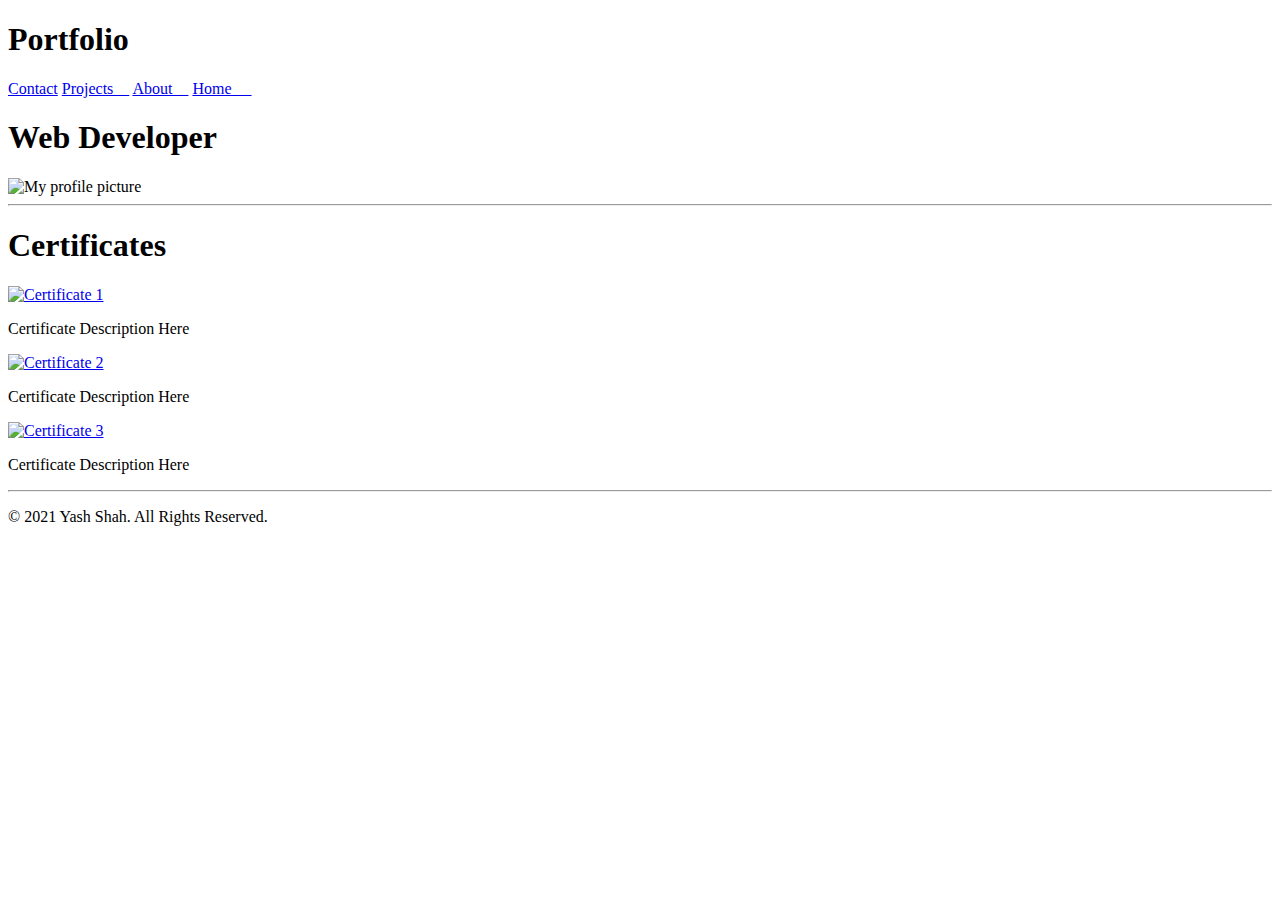
==== index.html @ dd87f070 "Add files via upload" ====
<!DOCTYPE html>
<html lang="en">

<head>
    <meta charset="UTF-8">
    <meta name="viewport" content="width=device-width, initial-scale=1.0">
    <link rel="preconnect" href="https://fonts.googleapis.com">
    <link rel="preconnect" href="https://fonts.gstatic.com" crossorigin>
    <link href="https://fonts.googleapis.com/css2?family=Oleo+Script:wght@400;700&family=Pacifico&display=swap"
        rel="stylesheet">
    <link rel="preconnect" href="https://fonts.googleapis.com">
    <link rel="preconnect" href="https://fonts.gstatic.com" crossorigin>
    <link
        href="https://fonts.googleapis.com/css2?family=Felipa&family=Oleo+Script:wght@400;700&family=Pacifico&display=swap"
        rel="stylesheet">
    <title>Home Page</title>
    <link rel="stylesheet" href="style.css">
</head>

<body>
    <header class="header">
        <h1 class="heading">Portfolio</h1>
        <!-- <p>My name is Yash Amit Shah and I am a web developer.</p> -->
        <nav class="navbar">

            <a href="contact.html" target="_blank">Contact</a>
            <a href="https://www.google.com/" target="_blank">Projects&nbsp;&nbsp;&nbsp;&nbsp;</a>
            <a href="about.html" target="_blank">About&nbsp;&nbsp;&nbsp;&nbsp;</a>
            <a href="index.html">Home &nbsp;&nbsp;&nbsp;&nbsp;</a>

        </nav>
    </header>
    <main>
        <div class="parent">
            <div class="child1">
                <h1 class="web_developer">Web Developer</h1>
            </div>
            <div class="child2">
                <div class="profile">
                    <img src="Personal_image.jpeg" alt="My profile picture" class="profile-image">
                </div>
            </div>
        </div>
        <hr>
        <section class="section">
            <h1 class="certificate_heading">Certificates</h1>
            <div class="certificate">
                <div class="certificate1">
                    <a href="vertical-certificate.png" target="_blank">
                        <img src="vertical-certificate.png" alt="Certificate 1" width="300" height="300"
                            class="certificate-image"></a>
                    <p class="description">Certificate Description Here</p>
                </div>
                <div class="certificate2">
                    <a href="vertical-certificate.png" target="_blank">
                        <img src="vertical-certificate.png" alt="Certificate 2" width="300" height="300"
                            class="certificate-image"></a>
                    <p class="description">Certificate Description Here</p>
                </div>
                <div class="certificate3">
                    <a href="vertical-certificate.png" target="_blank">
                        <img src="vertical-certificate.png" alt="Certificate 3" width="300" height="300"
                            class="certificate-image"></a>
                    <p class="description">Certificate Description Here</p>
                </div>
            </div>
        </section>
        <hr>
    </main>
    <footer>
        <p class="footer">© 2021 Yash Shah. All Rights Reserved.</p>
    </footer>
</body>

</html>
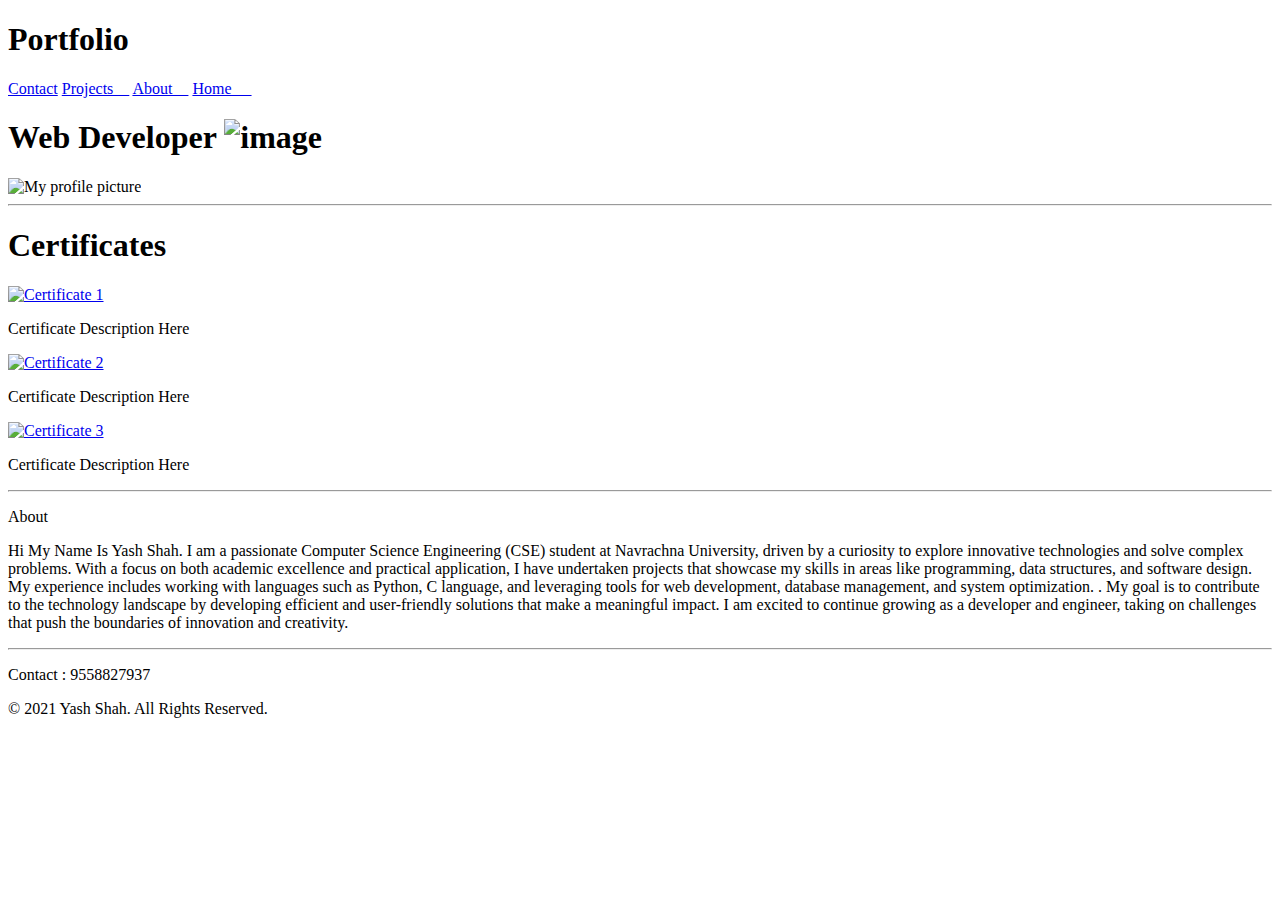
==== commit 3298b472: "Add files via upload" ====
--- a/index.html
+++ b/index.html
@@ -14,18 +14,17 @@
         href="https://fonts.googleapis.com/css2?family=Felipa&family=Oleo+Script:wght@400;700&family=Pacifico&display=swap"
         rel="stylesheet">
     <title>Home Page</title>
-    <link rel="stylesheet" href="style.css">
+    <link rel="stylesheet" href="/styles_CSS/style.css">
+
 </head>
 
 <body>
     <header class="header">
-        <h1 class="heading">Portfolio</h1>
-        <!-- <p>My name is Yash Amit Shah and I am a web developer.</p> -->
+        <h1 class="heading">Portfolio</h1>        
         <nav class="navbar">
-
             <a href="contact.html" target="_blank">Contact</a>
             <a href="https://www.google.com/" target="_blank">Projects&nbsp;&nbsp;&nbsp;&nbsp;</a>
-            <a href="about.html" target="_blank">About&nbsp;&nbsp;&nbsp;&nbsp;</a>
+            <a href="#about_me">About&nbsp;&nbsp;&nbsp;&nbsp;</a>
             <a href="index.html">Home &nbsp;&nbsp;&nbsp;&nbsp;</a>
 
         </nav>
@@ -33,11 +32,11 @@
     <main>
         <div class="parent">
             <div class="child1">
-                <h1 class="web_developer">Web Developer</h1>
+                <h1 class="web_developer">Web Developer <img src="/all_images/emoji2.png" width="200px" height="200px" alt="image" class="emoji"></h1>
             </div>
             <div class="child2">
                 <div class="profile">
-                    <img src="Personal_image.jpeg" alt="My profile picture" class="profile-image">
+                    <img src="/all_images/Personal_image.jpeg" alt="My profile picture" class="profile-image">
                 </div>
             </div>
         </div>
@@ -46,29 +45,48 @@
             <h1 class="certificate_heading">Certificates</h1>
             <div class="certificate">
                 <div class="certificate1">
-                    <a href="vertical-certificate.png" target="_blank">
-                        <img src="vertical-certificate.png" alt="Certificate 1" width="300" height="300"
+                    <a href="/all_images/vertical-certificate.png" target="_blank">
+                        <img src="/all_images/vertical-certificate.png" alt="Certificate 1" width="300" height="300"
                             class="certificate-image"></a>
                     <p class="description">Certificate Description Here</p>
                 </div>
                 <div class="certificate2">
-                    <a href="vertical-certificate.png" target="_blank">
-                        <img src="vertical-certificate.png" alt="Certificate 2" width="300" height="300"
+                    <a href="/all_images/vertical-certificate.png" target="_blank">
+                        <img src="/all_images/vertical-certificate.png" alt="Certificate 2" width="300" height="300"
                             class="certificate-image"></a>
                     <p class="description">Certificate Description Here</p>
                 </div>
                 <div class="certificate3">
-                    <a href="vertical-certificate.png" target="_blank">
-                        <img src="vertical-certificate.png" alt="Certificate 3" width="300" height="300"
+                    <a href="/all_images/vertical-certificate.png" target="_blank">
+                        <img src="/all_images/vertical-certificate.png" alt="Certificate 3" width="300" height="300"
                             class="certificate-image"></a>
                     <p class="description">Certificate Description Here</p>
                 </div>
             </div>
+            <hr>
+            <div id="about_me">
+                <p class="heading_about">About</p>
+                <p class="about_us">Hi My Name Is Yash Shah. I am a passionate Computer Science Engineering (CSE)
+                    student at Navrachna University, driven by a curiosity to explore innovative technologies and solve
+                    complex problems.
+
+                    With a focus on both academic excellence and practical application, I have undertaken projects that
+                    showcase my skills in areas like programming, data structures, and software design. My experience
+                    includes working with languages such as Python, C language, and leveraging tools for web
+                    development, database management, and system optimization.
+
+                    . My goal is to contribute to the technology landscape by developing efficient and user-friendly
+                    solutions that make a meaningful impact.
+
+                    I am excited to continue growing as a developer and engineer, taking on challenges that push the
+                    boundaries of innovation and creativity.</p>
+            </div>
         </section>
         <hr>
     </main>
-    <footer>
-        <p class="footer">© 2021 Yash Shah. All Rights Reserved.</p>
+    <footer class="footer">
+        <p>Contact : 9558827937</p>
+        <p>© 2021 Yash Shah. All Rights Reserved.</p>
     </footer>
 </body>
 
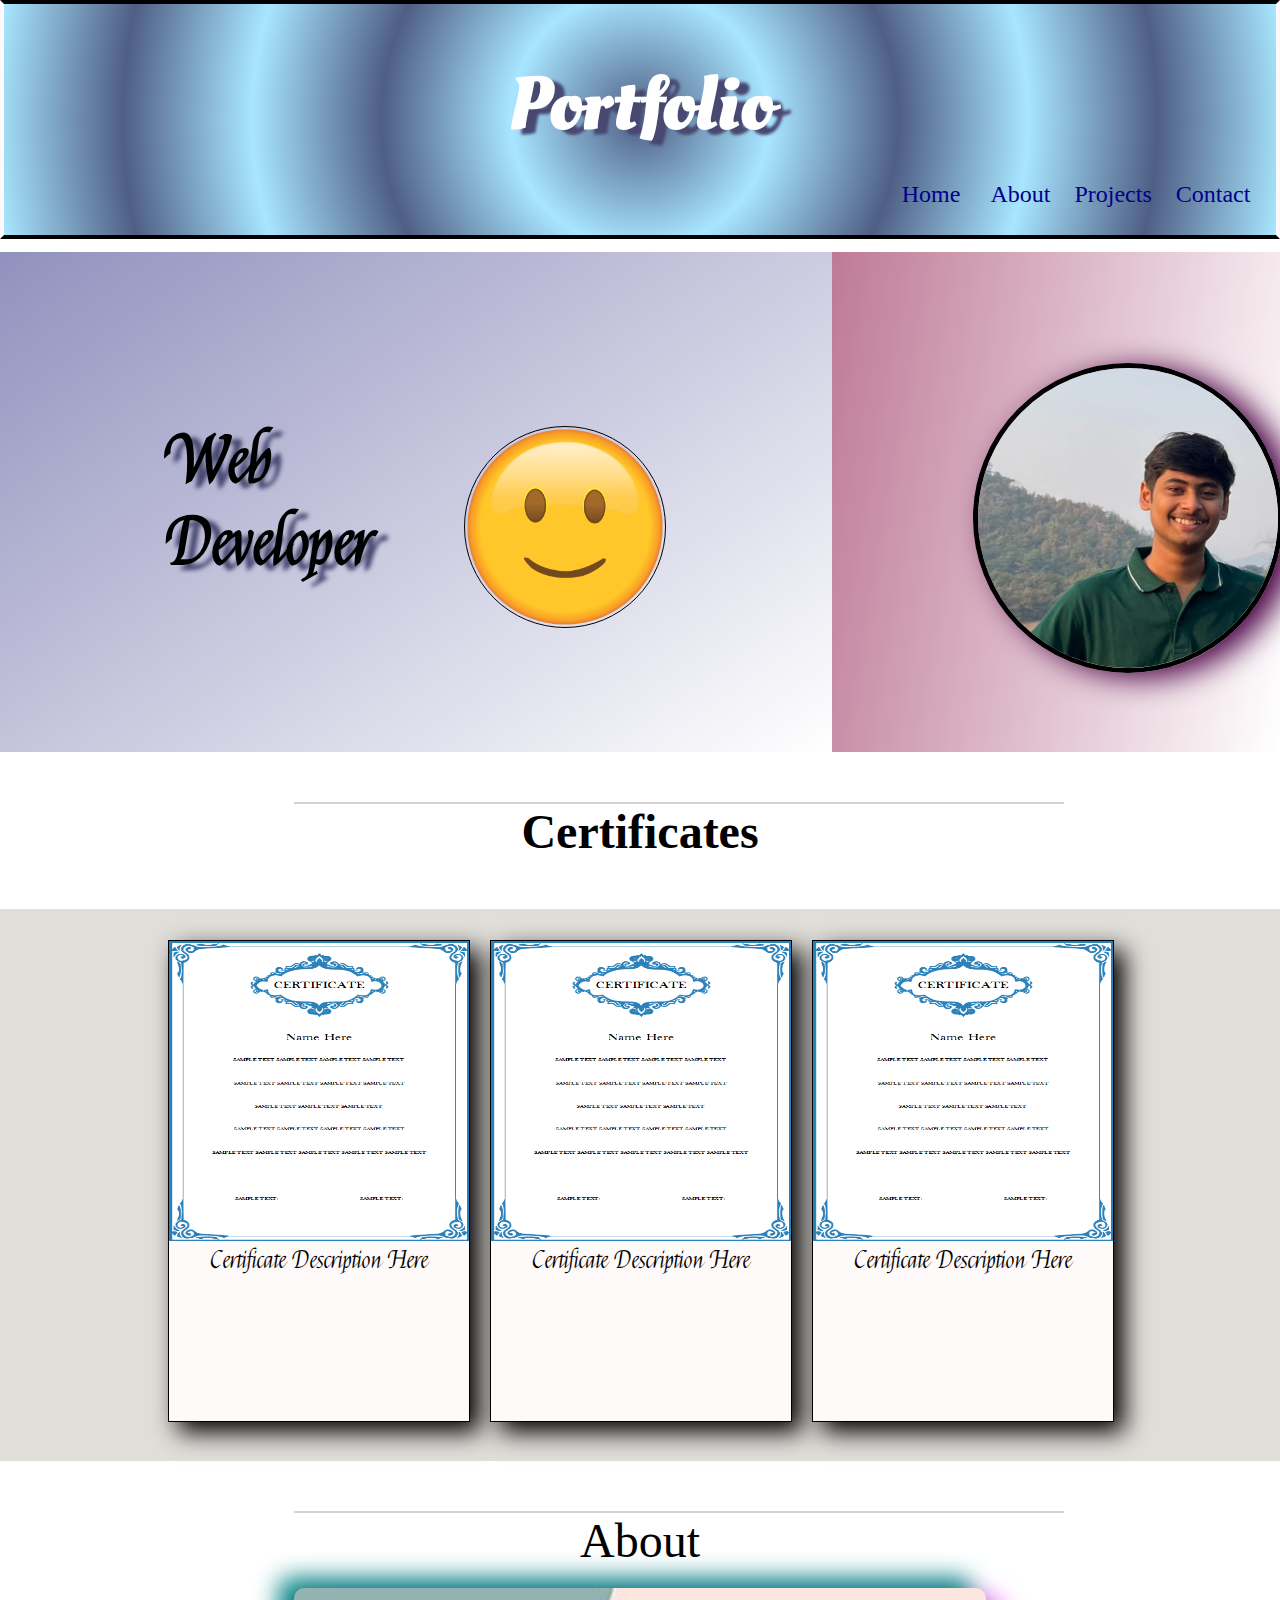
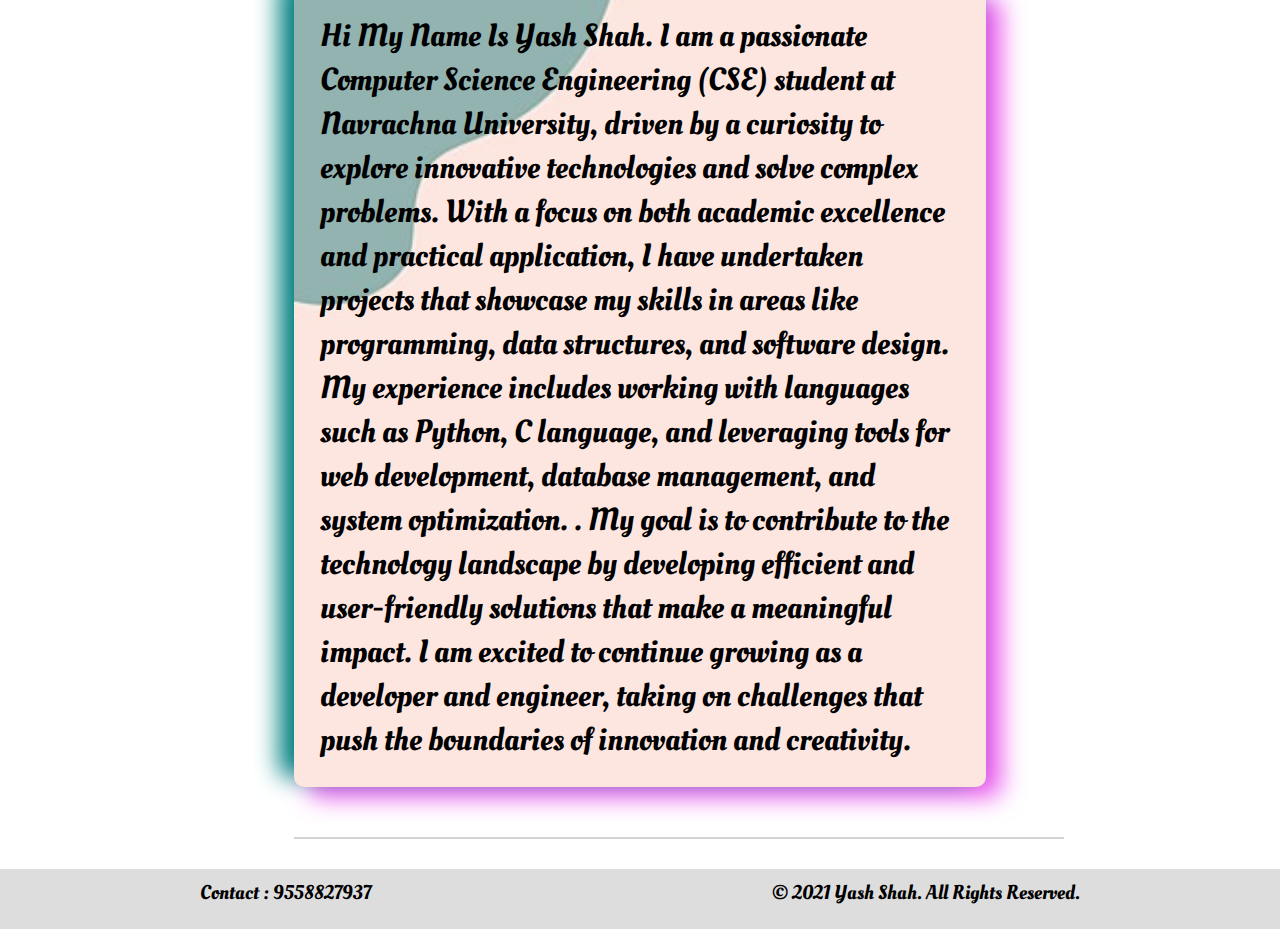
==== commit dbbbb0c8: "Update index.html" ====
--- a/index.html
+++ b/index.html
@@ -14,7 +14,7 @@
         href="https://fonts.googleapis.com/css2?family=Felipa&family=Oleo+Script:wght@400;700&family=Pacifico&display=swap"
         rel="stylesheet">
     <title>Home Page</title>
-    <link rel="stylesheet" href="/styles_CSS/style.css">
+    <link rel="stylesheet" href="style.css">
 
 </head>
 
@@ -32,11 +32,11 @@
     <main>
         <div class="parent">
             <div class="child1">
-                <h1 class="web_developer">Web Developer <img src="/all_images/emoji2.png" width="200px" height="200px" alt="image" class="emoji"></h1>
+                <h1 class="web_developer">Web Developer <img src="emoji2.png" width="200px" height="200px" alt="image" class="emoji"></h1>
             </div>
             <div class="child2">
                 <div class="profile">
-                    <img src="/all_images/Personal_image.jpeg" alt="My profile picture" class="profile-image">
+                    <img src="Personal_image.jpeg" alt="My profile picture" class="profile-image">
                 </div>
             </div>
         </div>
@@ -45,20 +45,20 @@
             <h1 class="certificate_heading">Certificates</h1>
             <div class="certificate">
                 <div class="certificate1">
-                    <a href="/all_images/vertical-certificate.png" target="_blank">
-                        <img src="/all_images/vertical-certificate.png" alt="Certificate 1" width="300" height="300"
+                    <a href="vertical-certificate.png" target="_blank">
+                        <img src="vertical-certificate.png" alt="Certificate 1" width="300" height="300"
                             class="certificate-image"></a>
                     <p class="description">Certificate Description Here</p>
                 </div>
                 <div class="certificate2">
-                    <a href="/all_images/vertical-certificate.png" target="_blank">
-                        <img src="/all_images/vertical-certificate.png" alt="Certificate 2" width="300" height="300"
+                    <a href="vertical-certificate.png" target="_blank">
+                        <img src="vertical-certificate.png" alt="Certificate 2" width="300" height="300"
                             class="certificate-image"></a>
                     <p class="description">Certificate Description Here</p>
                 </div>
                 <div class="certificate3">
-                    <a href="/all_images/vertical-certificate.png" target="_blank">
-                        <img src="/all_images/vertical-certificate.png" alt="Certificate 3" width="300" height="300"
+                    <a href="vertical-certificate.png" target="_blank">
+                        <img src="vertical-certificate.png" alt="Certificate 3" width="300" height="300"
                             class="certificate-image"></a>
                     <p class="description">Certificate Description Here</p>
                 </div>
@@ -90,4 +90,4 @@
     </footer>
 </body>
 
-</html>+</html>
--- a/style.css
+++ b/style.css
@@ -0,0 +1,281 @@
+*{
+    scroll-behavior: smooth;
+    margin: 0;
+}
+.header{
+    height:180px;
+    /* background-color: #6A80B9; */
+    background-image: radial-gradient(circle,#4f5e85,rgb(168, 230, 255),#4f5e85,rgb(168, 230, 255),#4f5e85,rgb(168, 230, 255));
+    margin-top: 0;
+    border: 4px solid black;
+    border-left-color: snow;
+    border-right-color:snow ;
+    padding: 2%;
+    
+    
+}
+.heading{
+    text-align: center;
+    color: white;
+    font-size: 75px ;
+    text-shadow: 10px 5px 3px rgb(72, 72, 113);
+    font-family: 'Oleo Script', Times, serif;
+    margin-top: 2%;
+}
+.navbar{
+    margin-top: 2%;
+}
+.navbar a{
+    text-decoration: none;
+    float: right;
+    font-size: large;
+    color:darkblue;
+    font-size: 150%;
+}
+.navbar a:hover{
+    color: red;
+    cursor: pointer;
+}
+.profile-image{
+    width: 300px;
+    height: 300px;
+    border-radius: 50%;
+    margin-left: 10px;
+    margin-top: 10px;
+    border: 5px solid black;
+    box-shadow:15px 5px 30px rgb(73, 0, 69);
+    
+}
+.profile-image:hover{
+    transform: rotatez(360deg);
+    transition: transform 10s, ease 5s; 
+    transition-delay: 1s;
+    cursor: pointer;
+}
+.parent{
+    display: flex;
+    padding-top: 1%;
+    
+}
+.child1{
+    width: 65%;
+    border-left-color: transparent;
+    border-right-color: transparent;
+    border-top-color: transparent;
+    border-bottom-color:transparent ;
+}
+.child2{
+    border:1px;
+    width: 35%;
+    border-right-color: transparent;
+    border-top-color: transparent;
+    border-bottom-color:transparent ;
+}
+.child1{
+    height: 500px;
+    /* background-color:rgb(192, 192, 246); */
+    background-image: linear-gradient(145deg,rgb(145, 145, 190),white);
+    display: flex;
+    justify-content: center;
+}
+.child2{
+    height: 500px;
+    /* background-color: #be7a97; */
+    background-image: linear-gradient(100deg,#be7a97,white);
+}
+.web_developer{
+    display: flex;
+    justify-content: space-between;
+    align-items: center;
+    border-color: transparent ;
+    width: 60%;
+    font-size: 400%;
+    text-shadow: 10px 5px 4px rgb(72, 72, 113);
+    font-family: 'Felipa', Courier, monospace;
+}
+.emoji{
+    border: 1px solid black;
+    object-fit: cover;
+    background-color: ;
+    border-radius: 50%;
+    margin-top: 50px;
+    position:relative;
+    animation: bouncing 1s ease 0s infinite alternate both;
+}
+@keyframes bouncing{
+    0%{
+        bottom: 0;
+        height: 150px;
+        box-shadow: 1px 10px 5px gray;
+    }
+    100%{
+        bottom: 100px;
+        /* height: 100px; */
+    }
+}
+.profile{
+    border: 1px solid black;
+    width: fit-content;
+    margin-top: 100px;
+    margin-left: 130px;
+    border-color: transparent;
+}
+.certificate_heading{
+    display: flex;
+    justify-content: center;
+    font-size: 300%;
+}
+.certificate{
+    display: flex;
+    justify-content: center;
+    flex-direction: row; 
+    border: 1px solid black;
+    width: 100%;
+    height: 530px;
+    margin-top: 50px;
+    margin-left: 0;
+    border-color: transparent;
+    padding-top:20px;
+    background-color: #e0ded9;
+}
+.certificate1,.certificate2,.certificate3{
+    border: 1px solid black;
+    width: 300px;
+    height: 480px;
+    margin: 10px;
+    justify-content: space-between;
+    background-color: snow;
+    box-shadow: 10px 10px 23px black;
+}
+.certificate1:hover,.certificate2:hover,.certificate3:hover{
+    transform: rotateY(360deg);
+    transition: transform 10s ease 0s;
+    cursor: pointer;
+}
+.description{
+    display: flex;
+    justify-content: center;
+    align-items: center;
+    font-size: 150%;
+    font-family: 'Felipa', Courier, monospace;
+}
+.certificate1:hover,.certificate2:hover,.certificate3:hover{
+    cursor: pointer;
+    border: 2px solid brown;
+}
+hr{
+    border: 1px solid lightgray;
+    width: 60%;
+    margin-top: 50px;
+    margin-left: 23%;
+}
+footer{
+    display: flex;
+    justify-content: row;
+    justify-content: space-around;
+    background-color: rgb(222, 221, 221);
+    height: 50px;
+    color: black;
+    font-size: 20px;
+    font-family: 'Oleo Script', Times, serif;
+    padding-top: 10px;
+    margin-top: 30px;
+}
+.about_us{
+    background-color: #f2f2f2;
+    box-sizing: content-box;
+    border: 2px transparent;
+    width: 50%;
+    padding: 2%;
+    margin-top: 20px;
+    border-radius: 10px;
+    font-size: 200%;
+    color:black;
+    display: flex;
+    justify-self:center;
+    background-image: url(image3.jpg);
+    background-size: cover;
+    /* box-shadow: 15px 10px 25px rgb(235, 87, 238); */
+    box-shadow: -15px -10px 25px teal, 15px 10px 25px rgb(235, 87, 238);
+    font-family: 'Oleo Script', Courier, monospace;
+}
+.heading_about{
+    text-align: center;
+    font-size: 300%;
+}
+
+@media only screen and (max-width: 392px) {
+    .header {
+        height: 300px;
+        padding: 1%;
+    }
+    .heading {
+        font-size: 75px;
+        text-align: center;
+        padding-top: 12%;
+    }
+    .navbar{
+        display: flex;
+        justify-content: center;
+        justify-content:space-around;
+    }
+    .navbar a {
+        font-size: 100%;
+        color: rgb(1, 4, 4);
+        font-weight: 900;
+    }
+    .profile-image {
+        width: 140px;
+        height: 230px;
+        margin-left: 10%;
+        margin-top: 15px;
+    }
+    .profile-image:hover{
+        transition: none;
+    }
+    .parent {
+        flex-direction: row;
+        padding-top: 10px;
+    }
+    .child1, .child2 {
+        width: 50%;
+        height: 400px;
+    }
+    .child1{
+        background-image: linear-gradient(to right,rgb(145, 145, 190),white);
+    }
+    .web_developer {
+        font-size: 200%;
+    }
+    .web_developer:hover{
+        transition: none;
+    }
+    .profile {
+        margin-top: 50px;
+        margin-left: 6px;
+    }
+    .certificate {
+        flex-direction: column;
+        width: 80%;
+        height: auto;
+        margin-top: 20px;
+        margin-left:40px;
+        background-color: transparent;
+    }
+    .certificate1, .certificate2, .certificate3 {
+        width: 100%;
+        height: auto;
+        margin: 5px;
+    }
+    .certificate1:hover,.certificate2:hover,.certificate3:hover{
+        transition: none;
+    }
+    .description {
+        font-size: 100%;
+    }
+    footer {
+        font-size: 15px;
+        height: 40px;
+        padding-top: 5px;
+    }
+}